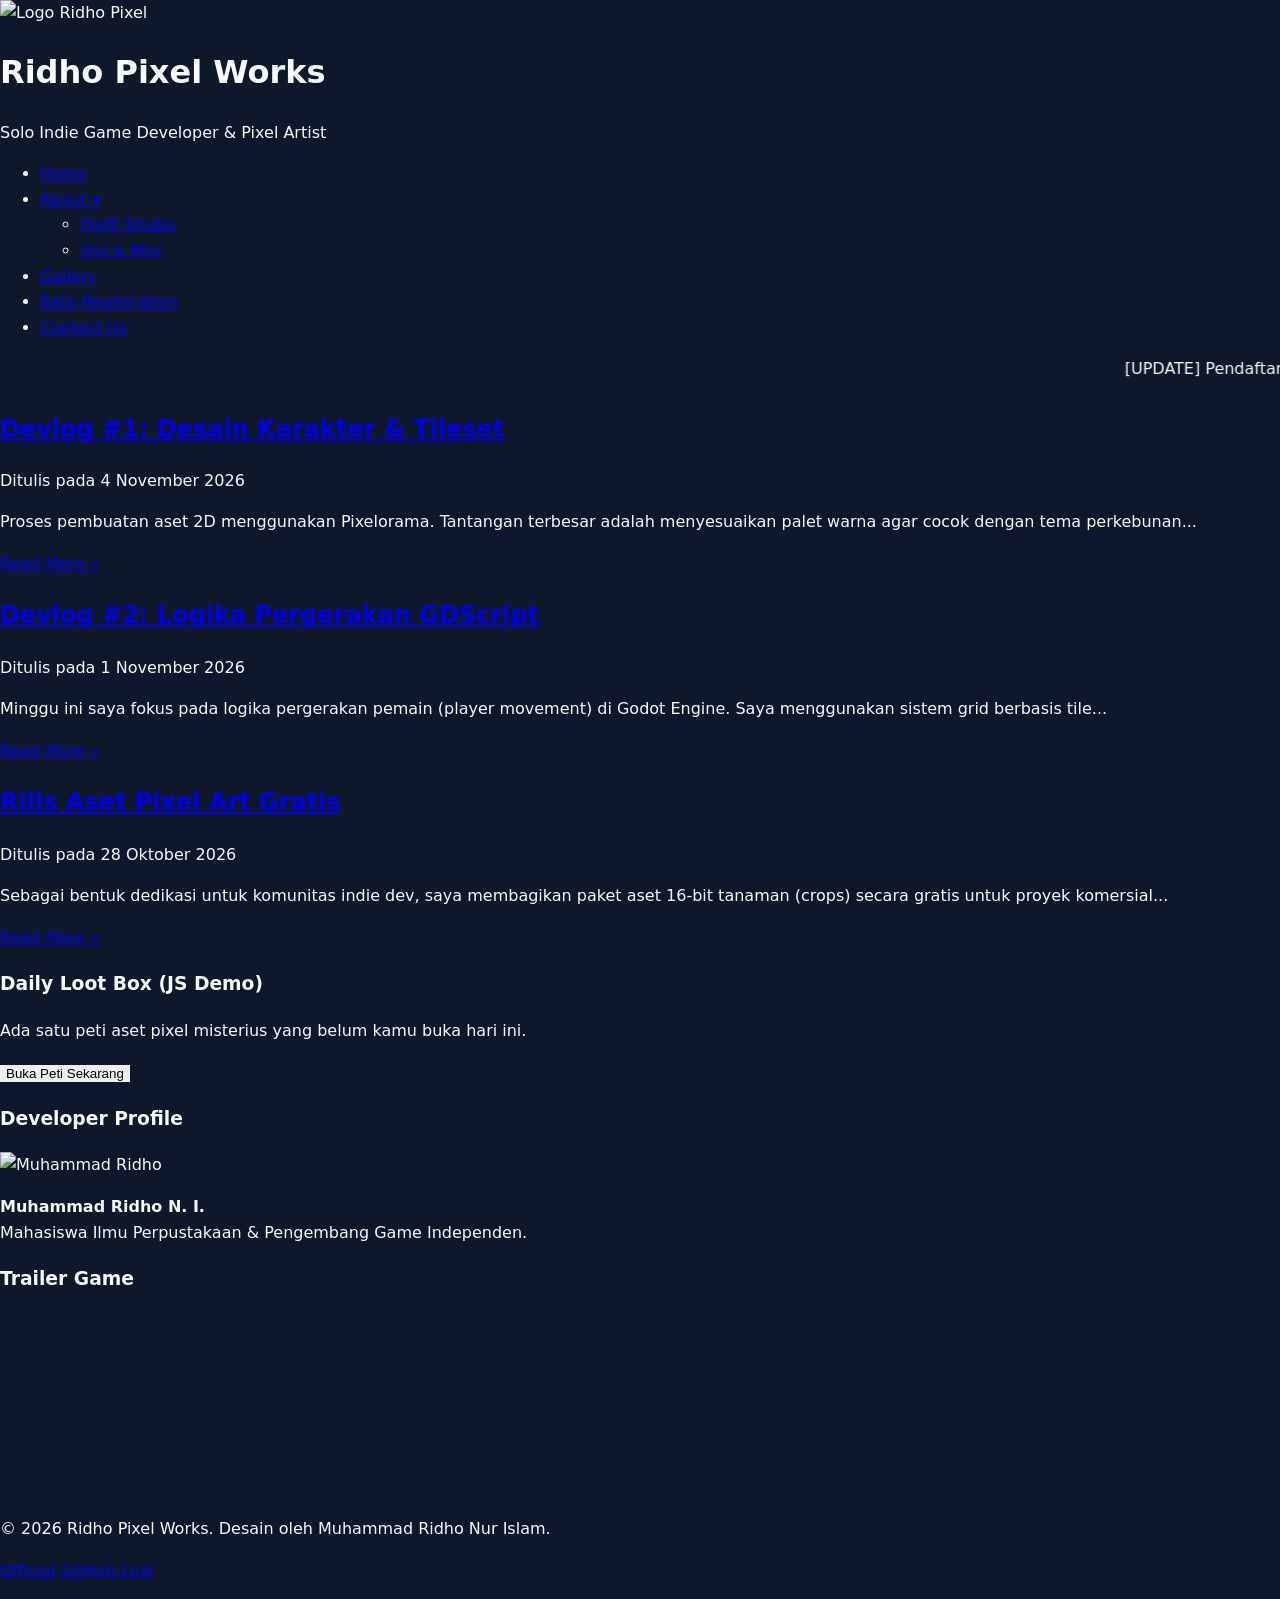
==== index.html @ 1aaa5777 "update" ====
<!DOCTYPE html>
<html lang="id">
<head>
    <meta charset="UTF-8">
    <meta name="viewport" content="width=device-width, initial-scale=1.0">
    <title>Ridho Pixel Works | Indie Studio</title>
    <!-- HTML Favicon -->
    <link rel="icon" href="assets/favicon.ico" type="image/x-icon">
    <!-- HTML CSS -->
    <link rel="stylesheet" href="style.css">
</head>
<body id="halaman-utama">

    <!-- HEADER / HERO SECTION -->
    <div id="header-web">
        <img src="assets/logo.png" alt="Logo Ridho Pixel" width="80" height="80">
        <h1>Ridho Pixel Works</h1>
        <p>Solo Indie Game Developer & Pixel Artist</p>
    </div>

    <!-- NAVIGASI MENU (HTML Lists, HTML Links, CSS Dropdown) -->
    <div id="navigasi">
        <ul class="menu-utama">
            <li><a href="index.html">Home</a></li>
            <li class="menu-dropdown">
                <!-- href diubah menjadi "#" agar tidak lompat halaman -->
                <a href="#">About &#9662;</a>
                <ul class="isi-dropdown">
                    <!-- Link dropdown dipecah ke dua halaman terpisah -->
                    <li><a href="profil.html">Profil Studio</a></li>
                    <li><a href="visi.html">Visi & Misi</a></li>
                </ul>
            </li>
            <li><a href="gallery.html">Gallery</a></li>
            <li><a href="registration.html">Beta Registration</a></li>
            <li><a href="contact.html">Contact Us</a></li>
        </ul>
    </div>

    <!-- TULISAN BERJALAN -->
    <marquee class="teks-berjalan">
        [UPDATE] Pendaftaran Beta Tester untuk game terbaru "Pixel Valley" telah dibuka! Silakan menuju menu Beta Registration.
    </marquee>

    <!-- KONTEN UTAMA & SIDEBAR (HTML Block & Inline) -->
    <div id="wadah-konten">
        
        <!-- MAIN BODY: 3 Artikel -->
        <div id="main-body" class="blok-layout">
            
            <div class="artikel-post">
                <h2><a href="artikel1.html">Devlog #1: Desain Karakter & Tileset</a></h2>
                <p class="meta-teks">Ditulis pada 4 November 2026</p>
                <p>Proses pembuatan aset 2D menggunakan Pixelorama. Tantangan terbesar adalah menyesuaikan palet warna agar cocok dengan tema perkebunan...</p>
                <a href="artikel1.html" class="tombol-baca">Read More &raquo;</a>
            </div>

            <div class="artikel-post">
                <h2><a href="artikel2.html">Devlog #2: Logika Pergerakan GDScript</a></h2>
                <p class="meta-teks">Ditulis pada 1 November 2026</p>
                <p>Minggu ini saya fokus pada logika pergerakan pemain (player movement) di Godot Engine. Saya menggunakan sistem grid berbasis tile...</p>
                <a href="artikel2.html" class="tombol-baca">Read More &raquo;</a>
            </div>

            <div class="artikel-post">
                <h2><a href="artikel3.html">Rilis Aset Pixel Art Gratis</a></h2>
                <p class="meta-teks">Ditulis pada 28 Oktober 2026</p>
                <p>Sebagai bentuk dedikasi untuk komunitas indie dev, saya membagikan paket aset 16-bit tanaman (crops) secara gratis untuk proyek komersial...</p>
                <a href="artikel3.html" class="tombol-baca">Read More &raquo;</a>
            </div>

        </div>

        <!-- SIDEBAR (Kanan) -->
        <div id="sidebar" class="blok-layout">
            
            <!-- Widget JS Dasar (Komentar sudah ditutup dengan benar) -->
            <div class="widget-kotak">
                <h3>Daily Loot Box (JS Demo)</h3>
                <p id="teks-loot">Ada satu peti aset pixel misterius yang belum kamu buka hari ini.</p>
                <button id="tombol-loot" onclick="bukaLootBox()" class="tombol-baca" style="border: none; cursor: pointer;">Buka Peti Sekarang</button>
            </div>

            <div class="widget-kotak">
                <h3>Developer Profile</h3>
                <img src="assets/profile.jpg" alt="Muhammad Ridho" width="100%" height="auto" class="gambar-profil">
                <p><strong>Muhammad Ridho N. I.</strong><br>Mahasiswa Ilmu Perpustakaan & Pengembang Game Independen.</p>
            </div>

            <div class="widget-kotak">
                <h3>Trailer Game</h3>
                <iframe width="100%" height="180" src="https://www.youtube.com/embed/dQw4w9WgXcQ" title="Trailer Game" style="border:none;"></iframe>
            </div>

        </div>

    </div>

    <!-- FOOTER -->
    <div id="footer-web">
        <p>&copy; 2026 Ridho Pixel Works. Desain oleh Muhammad Ridho Nur Islam.</p>
        <p><a href="https://github.com/ridho-pixel">Official GitHub Link</a></p>
    </div>

    <!-- Javascript File -->
    <script src="script.js"></script>
</body>
</html>
---- style.css ----
/* =========================================
   RESET & BASE STYLES (Performance & SEO Optimized)
   ========================================= */
* {
    box-sizing: border-box;
}

body {
    margin: 0;
    padding: 0;
    /* Menggunakan font sistem agar load time 0ms (Mendukung Performance 100%) */
    font-family: system-ui, -apple-system, "Segoe UI", Roboto, Helvetica, Arial, sans-serif;
    background-color: #0f172a; /* Slate Dark / Court Background */
    color: #f8fafc; /* High contrast text untuk Accessibility 100% */
    line-height: 1.6;
}

/* =========================================
   1. NAVIGATION (#satu & .dua)
   ========================================= */
#satu {
    background-color: #1e293b;
    padding: 10px 20px;
    text-align: center;
    border-bottom: 3px solid #22c55e; /* Aksi hijau lapangan */
}

.dua {
    list-style-type: none;
    margin: 0;
    padding: 0;
}

.dua li {
    display: inline-block;
    position: relative;
}

.dua li a {
    display: block;
    padding: 12px 20px;
    color: #f8fafc;
    text-decoration: none;
    font-weight: bold;
    font-size: 15px;
}

.dua li a:hover, .dua li a:focus {
    background-color: #22c55e;
    color: #0f172a;
    border-radius: 4px;
}

/* Dropdown Menu */
.dropdown {
    display: none;
    position: absolute;
    background-color: #1e293b;
    min-width: 200px;
    list-style-type: none;
    padding: 0;
    margin: 0;
    border: 1px solid #334155;
    z-index: 99;
    text-align: left;
    box-shadow: 0 10px 15px -3px rgba(0, 0, 0, 0.5);
}

.dropdown li {
    display: block;
}

.dropdown li a {
    padding: 12px 16px;
    color: #f8fafc;
}

.dropdown li a:hover {
    background-color: #22c55e;
    color: #0f172a;
}

.dropdown-container:hover .dropdown {
    display: block;
}

/* =========================================
   2. TEKS BERJALAN (.text)
   ========================================= */
.text {
    background-color: #22c55e;
    color: #0f172a;
    padding: 10px;
    font-weight: bold;
    outline: 2px dashed #ffffff;
    outline-offset: -3px;
}

/* =========================================
   3. HERO SECTION (#tiga)
   ========================================= */
#tiga {
    background-color: #1e293b;
    /* Pastikan gambar latar sudah dikompres agar performa 100% */
    background-image: linear-gradient(rgba(15, 23, 42, 0.7), rgba(15, 23, 42, 0.7)), url('images/md.jpeg');
    background-size: cover;
    background-position: center;
    color: white;
    text-align: center;
    padding: 120px 20px;
    border-bottom: 4px solid #22c55e;
}

#tiga h1 {
    font-size: 42px;
    margin: 0;
    color: #ffffff;
    text-shadow: 2px 2px 8px rgba(0, 0, 0, 0.8);
    letter-spacing: 1px;
}

/* =========================================
   4. LAYOUT UTAMA (#main, #left, #right)
   ========================================= */
#main {
    max-width: 1150px;
    margin: 40px auto;
    padding: 0 20px;
}

#left, #right {
    display: inline-block;
    vertical-align: top;
}

#left {
    width: 67%; 
    margin-right: 2%;  
}

#right {
    width: 31%; 
}

/* =========================================
   5. KOTAK KONTEN (.enam, .delapan)
   ========================================= */
.enam, .delapan {
    background-color: #1e293b; 
    padding: 25px;
    margin-bottom: 25px;
    border-radius: 8px;
    border: 1px solid #334155; 
    box-shadow: 0 4px 6px -1px rgba(0, 0, 0, 0.2);
}

.enam h2, .delapan h2 {
    color: #22c55e;
    border-bottom: 2px solid #334155;
    padding-bottom: 10px;
    margin-top: 0;
    font-size: 20px;
}

/* =========================================
   6. TOMBOL & FORM (.btn)
   ========================================= */
.btn {
    display: inline-block;
    text-decoration: none;
    background-color: #22c55e;  
    color: #0f172a;
    padding: 12px 24px;
    border-radius: 6px;
    margin-top: 15px;
    font-weight: bold;
    transition: background-color 0.2s;
}

.btn:hover, .btn:focus {
    background-color: #16a34a;
    color: #ffffff;
}

input[type="text"], input[type="date"], select, textarea {
    width: 100%;
    padding: 12px;
    margin-top: 6px;
    margin-bottom: 16px;
    background-color: #0f172a;
    color: #f8fafc;
    border: 1px solid #334155;
    border-radius: 4px;
}

input:focus, select:focus, textarea:focus {
    outline: 2px solid #22c55e;
}

/* =========================================
   7. FOOTER (.footer)
   ========================================= */
.footer {
    background-color: #1e293b;
    color: #f8fafc;
    text-align: center;
    padding: 25px;
    border-top: 4px solid #22c55e;
    width: 100%;
    margin-top: 60px;
}

.footer a {
    color: #22c55e;
    text-decoration: none;
    font-weight: bold;
}

.footer a:hover {
    text-decoration: underline;
}

/* Responsive Fix untuk Mobile */
@media (max-width: 768px) {
    #left, #right {
        width: 100%;
        margin-right: 0;
    }
}
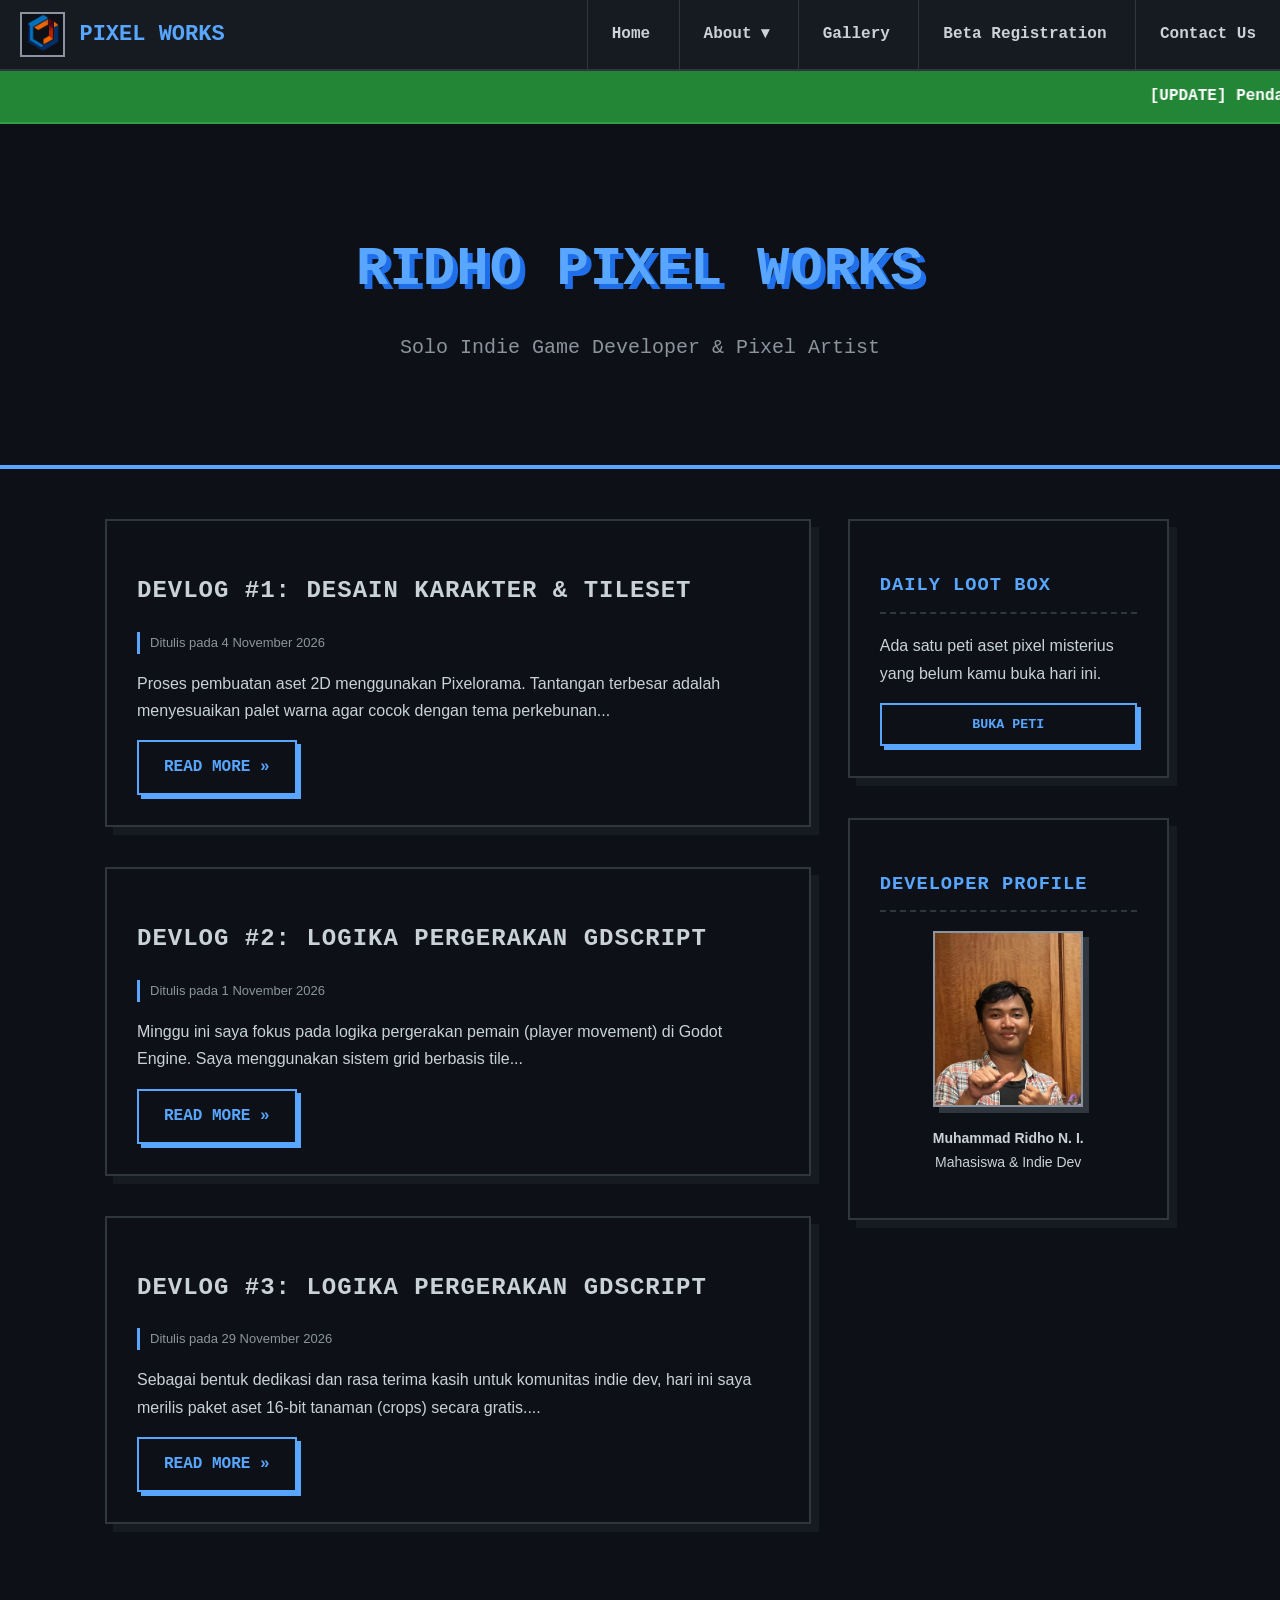
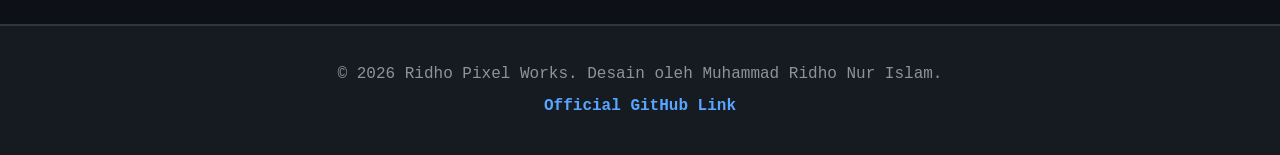
==== commit 0c598938: "update" ====
--- a/index.html
+++ b/index.html
@@ -3,49 +3,57 @@
 <head>
     <meta charset="UTF-8">
     <meta name="viewport" content="width=device-width, initial-scale=1.0">
-    <title>Ridho Pixel Works | Indie Studio</title>
-    <!-- HTML Favicon -->
-    <link rel="icon" href="assets/favicon.ico" type="image/x-icon">
-    <!-- HTML CSS -->
-    <link rel="stylesheet" href="style.css">
+    <title>Ridho Pixel Works - Indie Studio</title>
+    <link rel="icon" href="/assets/lofo-uts.svg" type="image/svg+xml">
+    <link rel="stylesheet" href="/assets/style.css">
 </head>
-<body id="halaman-utama">
+<body>
 
-    <!-- HEADER / HERO SECTION -->
-    <div id="header-web">
-        <img src="assets/logo.png" alt="Logo Ridho Pixel" width="80" height="80">
-        <h1>Ridho Pixel Works</h1>
-        <p>Solo Indie Game Developer & Pixel Artist</p>
+    <!-- top bar: logo di kiri dan navigasi di kanan -->
+    <div id="top-bar">
+        
+        <!-- bagian logo -->
+        <div class="logo-area">
+            <img src="assets/lofo-uts.svg" alt="logo ridho pixel" width="45" height="45">
+            <span class="brand-nama">PIXEL WORKS</span>
+        </div>
+        
+        <!-- bagian navigasi menu -->
+        <div id="navigasi">
+            <ul class="menu-utama">
+                <li><a href="index.html">Home</a></li>
+                <li class="menu-dropdown">
+                    <a href="#">About &#9662;</a>
+                    <ul class="isi-dropdown">
+                        <li><a href="profil.html">Profil Studio</a></li>
+                        <li><a href="visi.html">Visi & Misi</a></li>
+                    </ul>
+                </li>
+                <li><a href="gallery.html">Gallery</a></li>
+                <li><a href="registration.html">Beta Registration</a></li>
+                <li><a href="contact.html">Contact Us</a></li>
+            </ul>
+        </div>
+        
+        <!-- pembersih float agar layout aman -->
+        <div style="clear: both;"></div> 
     </div>
 
-    <!-- NAVIGASI MENU (HTML Lists, HTML Links, CSS Dropdown) -->
-    <div id="navigasi">
-        <ul class="menu-utama">
-            <li><a href="index.html">Home</a></li>
-            <li class="menu-dropdown">
-                <!-- href diubah menjadi "#" agar tidak lompat halaman -->
-                <a href="#">About &#9662;</a>
-                <ul class="isi-dropdown">
-                    <!-- Link dropdown dipecah ke dua halaman terpisah -->
-                    <li><a href="profil.html">Profil Studio</a></li>
-                    <li><a href="visi.html">Visi & Misi</a></li>
-                </ul>
-            </li>
-            <li><a href="gallery.html">Gallery</a></li>
-            <li><a href="registration.html">Beta Registration</a></li>
-            <li><a href="contact.html">Contact Us</a></li>
-        </ul>
-    </div>
-
-    <!-- TULISAN BERJALAN -->
+    <!-- teks berjalan di bawah navigasi -->
     <marquee class="teks-berjalan">
         [UPDATE] Pendaftaran Beta Tester untuk game terbaru "Pixel Valley" telah dibuka! Silakan menuju menu Beta Registration.
     </marquee>
 
-    <!-- KONTEN UTAMA & SIDEBAR (HTML Block & Inline) -->
+    <!-- hero section di bawah teks berjalan -->
+    <div id="header-web">
+        <h1>RIDHO PIXEL WORKS</h1>
+        <p>Solo Indie Game Developer & Pixel Artist</p>
+    </div>
+
+    <!-- wadah konten utama -->
     <div id="wadah-konten">
         
-        <!-- MAIN BODY: 3 Artikel -->
+        <!-- konten kiri: daftar artikel -->
         <div id="main-body" class="blok-layout">
             
             <div class="artikel-post">
@@ -61,48 +69,42 @@
                 <p>Minggu ini saya fokus pada logika pergerakan pemain (player movement) di Godot Engine. Saya menggunakan sistem grid berbasis tile...</p>
                 <a href="artikel2.html" class="tombol-baca">Read More &raquo;</a>
             </div>
-
+            
             <div class="artikel-post">
-                <h2><a href="artikel3.html">Rilis Aset Pixel Art Gratis</a></h2>
-                <p class="meta-teks">Ditulis pada 28 Oktober 2026</p>
-                <p>Sebagai bentuk dedikasi untuk komunitas indie dev, saya membagikan paket aset 16-bit tanaman (crops) secara gratis untuk proyek komersial...</p>
+                <h2><a href="artikel2.html">Devlog #3: Logika Pergerakan GDScript</a></h2>
+                <p class="meta-teks">Ditulis pada 29 November 2026</p>
+                <p>Sebagai bentuk dedikasi dan rasa terima kasih untuk komunitas indie dev, hari ini saya merilis paket aset 16-bit tanaman (crops) secara gratis....</p>
                 <a href="artikel3.html" class="tombol-baca">Read More &raquo;</a>
             </div>
 
         </div>
 
-        <!-- SIDEBAR (Kanan) -->
+        <!-- konten kanan: sidebar -->
         <div id="sidebar" class="blok-layout">
             
-            <!-- Widget JS Dasar (Komentar sudah ditutup dengan benar) -->
             <div class="widget-kotak">
-                <h3>Daily Loot Box (JS Demo)</h3>
+                <h3>Daily Loot Box</h3>
                 <p id="teks-loot">Ada satu peti aset pixel misterius yang belum kamu buka hari ini.</p>
-                <button id="tombol-loot" onclick="bukaLootBox()" class="tombol-baca" style="border: none; cursor: pointer;">Buka Peti Sekarang</button>
+                <button id="tombol-loot" onclick="bukaLootBox()" class="btn" style="width: 100%;">Buka Peti</button>
             </div>
 
             <div class="widget-kotak">
                 <h3>Developer Profile</h3>
-                <img src="assets/profile.jpg" alt="Muhammad Ridho" width="100%" height="auto" class="gambar-profil">
-                <p><strong>Muhammad Ridho N. I.</strong><br>Mahasiswa Ilmu Perpustakaan & Pengembang Game Independen.</p>
-            </div>
-
-            <div class="widget-kotak">
-                <h3>Trailer Game</h3>
-                <iframe width="100%" height="180" src="https://www.youtube.com/embed/dQw4w9WgXcQ" title="Trailer Game" style="border:none;"></iframe>
+                <img src="assets/gw.jpg" alt="foto profil ridho" class="gambar-profil">
+                <p style="text-align: center; font-size: 14px;"><strong>Muhammad Ridho N. I.</strong><br>Mahasiswa & Indie Dev</p>
             </div>
 
         </div>
+        
+    </div> 
 
+    <!-- footer web -->
+    <div id="footer-web">
+        <p>&copy; 2026 Ridho Pixel Works. Desain oleh Muhammad Ridho Nur Islam.</p>
+        <p><a href="https://github.com/KiruyaaR26">Official GitHub Link</a></p>
     </div>
 
-    <!-- FOOTER -->
-    <div id="footer-web">
-        <p>&copy; 2026 Ridho Pixel Works. Desain oleh Muhammad Ridho Nur Islam.</p>
-        <p><a href="https://github.com/ridho-pixel">Official GitHub Link</a></p>
-    </div>
-
-    <!-- Javascript File -->
-    <script src="script.js"></script>
+    <!-- memanggil javascript -->
+    <script src="/assets/script.js"></script>
 </body>
 </html>
--- a/assets/style.css
+++ b/assets/style.css
@@ -0,0 +1,337 @@
+/* reset dasar */
+* {
+    box-sizing: border-box;
+}
+
+body {
+    margin: 0;
+    padding: 0;
+    font-family: -apple-system, BlinkMacSystemFont, "Segoe UI", Roboto, Helvetica, Arial, sans-serif;
+    background-color: #0d1117; 
+    color: #c9d1d9;
+    line-height: 1.7;
+}
+
+/* tipografi judul */
+h1, h2, h3 {
+    font-family: "Courier New", Courier, monospace;
+    text-transform: uppercase;
+    letter-spacing: 1px;
+}
+
+/* top bar berisi logo dan menu */
+#top-bar {
+    background-color: #161b22;
+    border-bottom: 2px solid #30363d;
+    width: 100%; 
+}
+
+/* area logo di kiri */
+.logo-area {
+    float: left;
+    padding: 12px 20px;
+}
+
+.logo-area img {
+    vertical-align: middle; 
+    margin-right: 10px;
+    border: 2px solid #8b949e; 
+    background-color: #0d1117;
+}
+
+.brand-nama {
+    color: #58a6ff;
+    font-family: "Courier New", Courier, monospace;
+    font-weight: bold;
+    font-size: 22px;
+    vertical-align: middle;
+}
+
+/* area menu di kanan */
+#navigasi {
+    float: right; 
+}
+
+.menu-utama {
+    list-style-type: none;
+    margin: 0;
+    padding: 0;
+}
+
+.menu-utama li {
+    display: inline-block;
+    position: relative;
+}
+
+.menu-utama li a {
+    display: block;
+    color: #c9d1d9;
+    padding: 21px 24px; 
+    text-decoration: none;
+    font-weight: bold;
+    font-family: "Courier New", Courier, monospace;
+    transition: all 0.2s ease-in-out;
+    border-left: 1px solid #30363d; 
+}
+
+.menu-utama li a:hover {
+    background-color: #58a6ff;
+    color: #0d1117;
+}
+
+/* menu dropdown */
+.isi-dropdown {
+    display: none;
+    position: absolute;
+    top: 100%; 
+    right: 0; 
+    background-color: #161b22;
+    min-width: 200px;
+    list-style-type: none;
+    padding: 0;
+    margin: 0;
+    border: 2px solid #58a6ff;
+    box-shadow: 6px 6px 0px #58a6ff; 
+    z-index: 99;
+    text-align: left;
+}
+
+.isi-dropdown li {
+    display: block;
+}
+
+.isi-dropdown li a {
+    border-bottom: 1px solid #30363d;
+    padding: 15px;
+    border-left: none; 
+}
+
+.menu-dropdown:hover .isi-dropdown {
+    display: block;
+}
+
+/* teks berjalan */
+.teks-berjalan {
+    background-color: #238636; 
+    color: #ffffff;
+    padding: 12px;
+    font-family: "Courier New", Courier, monospace;
+    font-weight: bold;
+    border-bottom: 2px solid #2ea043;
+    display: block; 
+}
+
+/* hero section di bawah marquee */
+#header-web {
+    background-color: #0d1117; 
+    text-align: center;
+    padding: 100px 20px;
+    border-bottom: 4px solid #58a6ff; 
+}
+
+#header-web h1 {
+    color: #58a6ff; 
+    font-size: 54px; 
+    margin-top: 0;
+    margin-bottom: 15px;
+    text-shadow: 5px 5px 0px #1f6feb; 
+}
+
+#header-web p {
+    font-size: 20px;
+    color: #8b949e;
+    font-family: "Courier New", Courier, monospace;
+    margin: 0;
+}
+
+/* tata letak pembagian kolom */
+#wadah-konten {
+    max-width: 1100px;
+    margin: 50px auto;
+    padding: 0 15px;
+}
+
+.blok-layout {
+    display: inline-block;
+    vertical-align: top;
+}
+
+#main-body {
+    width: 66%;
+    margin-right: 3%; 
+}
+
+#sidebar {
+    width: 30%;
+}
+
+/* kotak artikel dan widget */
+.artikel-post, .widget-kotak {
+    background-color: #0d1117;
+    padding: 30px;
+    margin-bottom: 40px;
+    border: 2px solid #30363d;
+    border-radius: 0; 
+    box-shadow: 8px 8px 0px #161b22; 
+    transition: transform 0.2s, box-shadow 0.2s;
+}
+
+.artikel-post:hover {
+    transform: translate(-3px, -3px);
+    box-shadow: 11px 11px 0px #30363d;
+    border-color: #8b949e;
+}
+
+.artikel-post h2 a {
+    color: #c9d1d9;
+    text-decoration: none;
+}
+
+.artikel-post h2 a:hover {
+    color: #58a6ff;
+}
+
+.meta-teks {
+    font-size: 13px;
+    color: #8b949e;
+    border-left: 3px solid #58a6ff;
+    padding-left: 10px;
+}
+
+.widget-kotak h3 {
+    color: #58a6ff;
+    border-bottom: 2px dashed #30363d;
+    padding-bottom: 10px;
+}
+
+/* gaya tombol dan input submit */
+.tombol-baca, .btn, input[type="submit"], button[type="submit"] {
+    display: inline-block;
+    background-color: #0d1117;
+    color: #58a6ff;
+    padding: 12px 25px;
+    text-decoration: none;
+    font-weight: bold;
+    border: 2px solid #58a6ff;
+    box-shadow: 4px 4px 0px #58a6ff; 
+    text-transform: uppercase;
+    font-family: "Courier New", Courier, monospace;
+    transition: transform 0.1s, box-shadow 0.1s;
+    cursor: pointer;
+    appearance: none; 
+    -webkit-appearance: none;
+}
+
+.tombol-baca:hover, .btn:hover, input[type="submit"]:hover, button[type="submit"]:hover {
+    background-color: #58a6ff;
+    color: #0d1117;
+}
+
+.tombol-baca:active, .btn:active, input[type="submit"]:active, button[type="submit"]:active {
+    transform: translate(4px, 4px); 
+    box-shadow: 0px 0px 0px #58a6ff; 
+}
+
+/* form input pendaftaran */
+input[type=text], input[type=email], input[type=date], select, textarea {
+    width: 100%;
+    padding: 15px;
+    border: 2px solid #30363d;
+    border-radius: 0;
+    margin-top: 8px;
+    margin-bottom: 20px;
+    background-color: #0d1117;
+    color: #f8fafc;
+    font-family: "Courier New", Courier, monospace; 
+    transition: all 0.2s;
+}
+    
+input:focus, select:focus, textarea:focus {
+    outline: none;
+    border-color: #58a6ff;
+    box-shadow: 4px 4px 0px #58a6ff; 
+}
+
+/* gambar profil dan artikel */
+.gambar-profil {
+    border: 2px solid #8b949e;
+    width: 100%;
+    max-width: 150px;
+    display: block;
+    margin: 0 auto 20px auto;
+    box-shadow: 6px 6px 0px #30363d;
+}
+
+.gambar-artikel {
+    border: 2px solid #30363d;
+    box-shadow: 4px 4px 0px #161b22;
+    margin-bottom: 20px;
+    width: 100%;
+}
+
+/* gaya footer */
+#footer-web {
+    background-color: #161b22;
+    text-align: center;
+    padding: 30px;
+    margin-top: 60px;
+    border-top: 2px solid #30363d;
+    width: 100%;
+    clear: both;
+}
+
+#footer-web p {
+    color: #8b949e;
+    font-family: "Courier New", Courier, monospace;
+    margin: 5px 0;
+}
+
+#footer-web a {
+    color: #58a6ff;
+    font-weight: bold;
+    text-decoration: none;
+}
+
+.konten-penuh {
+    background-color: #0d1117;
+    padding: 30px;
+    margin-bottom: 40px;
+    border: 2px solid #30363d;
+    box-shadow: 8px 8px 0px #161b22; 
+}
+
+/* Membagi galeri menjadi 3 kolom sejajar */
+.galeri-item {
+    display: inline-block;
+    width: 30%; 
+    margin: 1%;
+    background-color: #161b22;
+    border: 2px solid #30363d;
+    padding: 15px;
+    vertical-align: top;
+    text-align: center;
+    box-shadow: 4px 4px 0px #58a6ff; /* Bayangan kotak tegas */
+    transition: transform 0.2s, box-shadow 0.2s;
+}
+
+.galeri-item:hover {
+    transform: translate(-3px, -3px);
+    box-shadow: 7px 7px 0px #58a6ff;
+}
+
+/* KUNCI MEMPERBAIKI GAMBAR BOCOR */
+.galeri-item img {
+    width: 100%; /* Memaksa gambar tidak melebihi kotak */
+    height: auto; /* Proporsi gambar tetap terjaga */
+    border: 2px solid #30363d;
+    margin-bottom: 10px;
+    display: block;
+}
+
+.galeri-item p {
+    font-family: "Courier New", Courier, monospace;
+    color: #c9d1d9;
+    font-weight: bold;
+    margin: 5px 0 0 0;
+    font-size: 14px;
+}
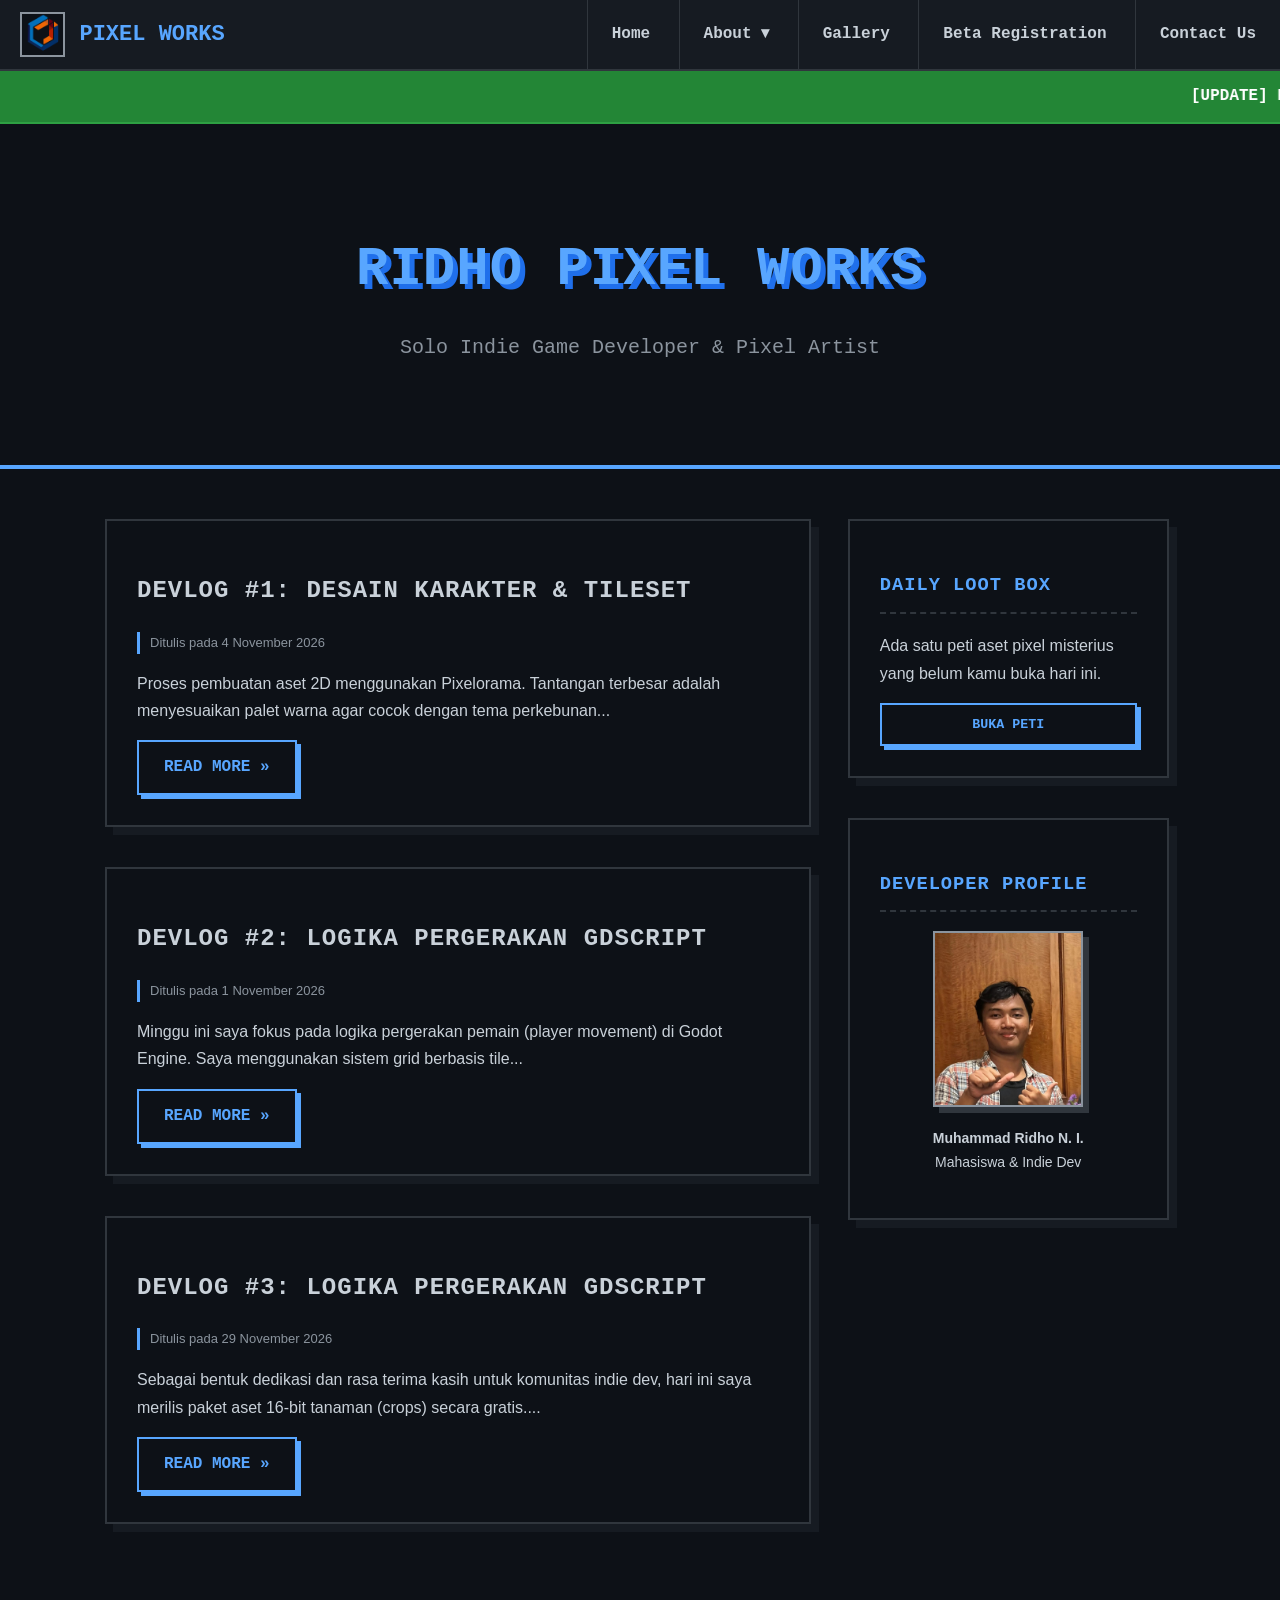
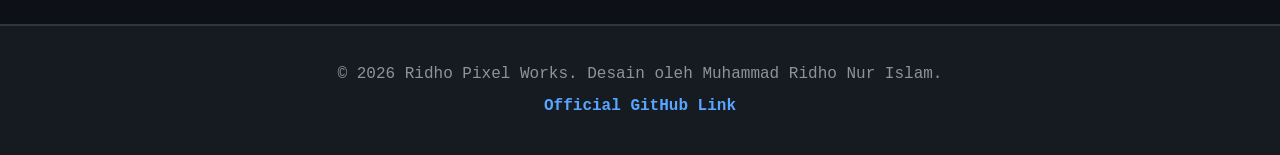
==== commit 9be43be9: "Update index.html" ====
--- a/index.html
+++ b/index.html
@@ -4,8 +4,8 @@
     <meta charset="UTF-8">
     <meta name="viewport" content="width=device-width, initial-scale=1.0">
     <title>Ridho Pixel Works - Indie Studio</title>
-    <link rel="icon" href="/assets/lofo-uts.svg" type="image/svg+xml">
-    <link rel="stylesheet" href="/assets/style.css">
+    <link rel="icon" href="assets/lofo-uts.svg" type="image/svg+xml">
+    <link rel="stylesheet" href="assets/style.css">
 </head>
 <body>
 
@@ -105,6 +105,6 @@
     </div>
 
     <!-- memanggil javascript -->
-    <script src="/assets/script.js"></script>
+    <script src="assets/script.js"></script>
 </body>
 </html>
